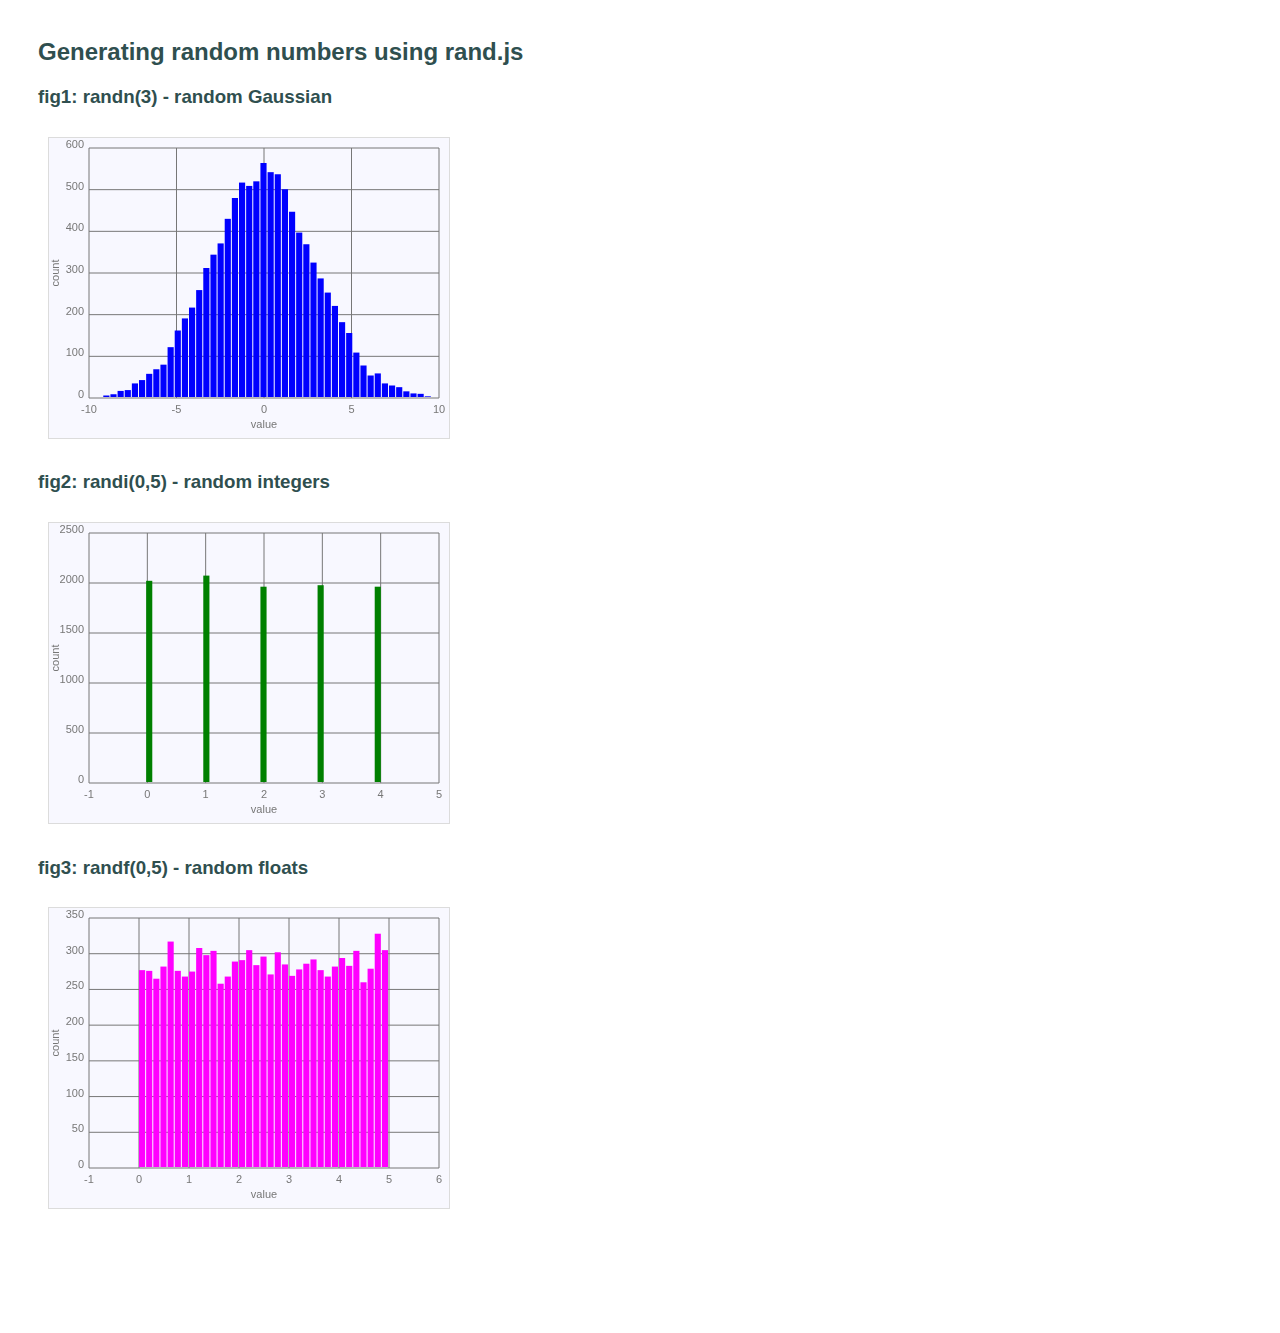
==== rand_demo.html @ ff7e52e5 "Create rand_demo.html" ====
<!DOCTYPE html>
<html>

<head>
  <meta charset="utf-8">
  <meta name="viewport" content="width=device-width">
  <script src="mplot.js"></script>
  <script src="rand.js"></script>
  <script src="util.js"></script>
  <title>Random numbers</title>
  <style>
    body {
      font-family: Arial, sans-serif;
      color: darkSlateGrey;
    }

    canvas {
      border: 1px solid gainsboro;
      margin: 10px;
    }

    #wrap {
      padding: 10px;
      width: 800px;
      margin-left: 20px;
      margin-bottom: 100px;
    }
  </style>

  <script>
    function setup() {
      var y = [];
      var N = 10000;

      figure(1);
      for (i = 0; i < N; i++) y[i] = randn(3);
      var bins = linspace(-10, 10);
      result = hist(y, bins);
      plot(result.bins, result.counts, 'b|');
      xlabel('value');
      ylabel('count');

      figure(2);
      for (i = 0; i < N; i++)y[i] = randi(0, 5);
      bins = linspace(-1, 5);
      result = hist(y, bins);
      plot(result.bins, result.counts, 'g|');
      xlabel('value');
      ylabel('count');

      figure(3);
      for (i = 0; i < N; i++)y[i] = randf(0, 5);
      bins = linspace(-1, 6);
      result = hist(y, bins);
      plot(result.bins, result.counts, 'm|');
      xlabel('value');
      ylabel('count');
    }
  </script>
</head>

<body onload="setup()">
  <div id="wrap">
    <h2>Generating random numbers using rand.js</h2>
    <h3>fig1: randn(3) - random Gaussian</h3>
    <canvas id="fig1" width="400" height="300"></canvas>
    <h3>fig2: randi(0,5) - random integers</h3>
    <canvas id="fig2" width="400" height="300"></canvas>
    <h3>fig3: randf(0,5) - random floats</h3>
    <canvas id="fig3" width="400" height="300"></canvas>
  </div>
</body>

</html>
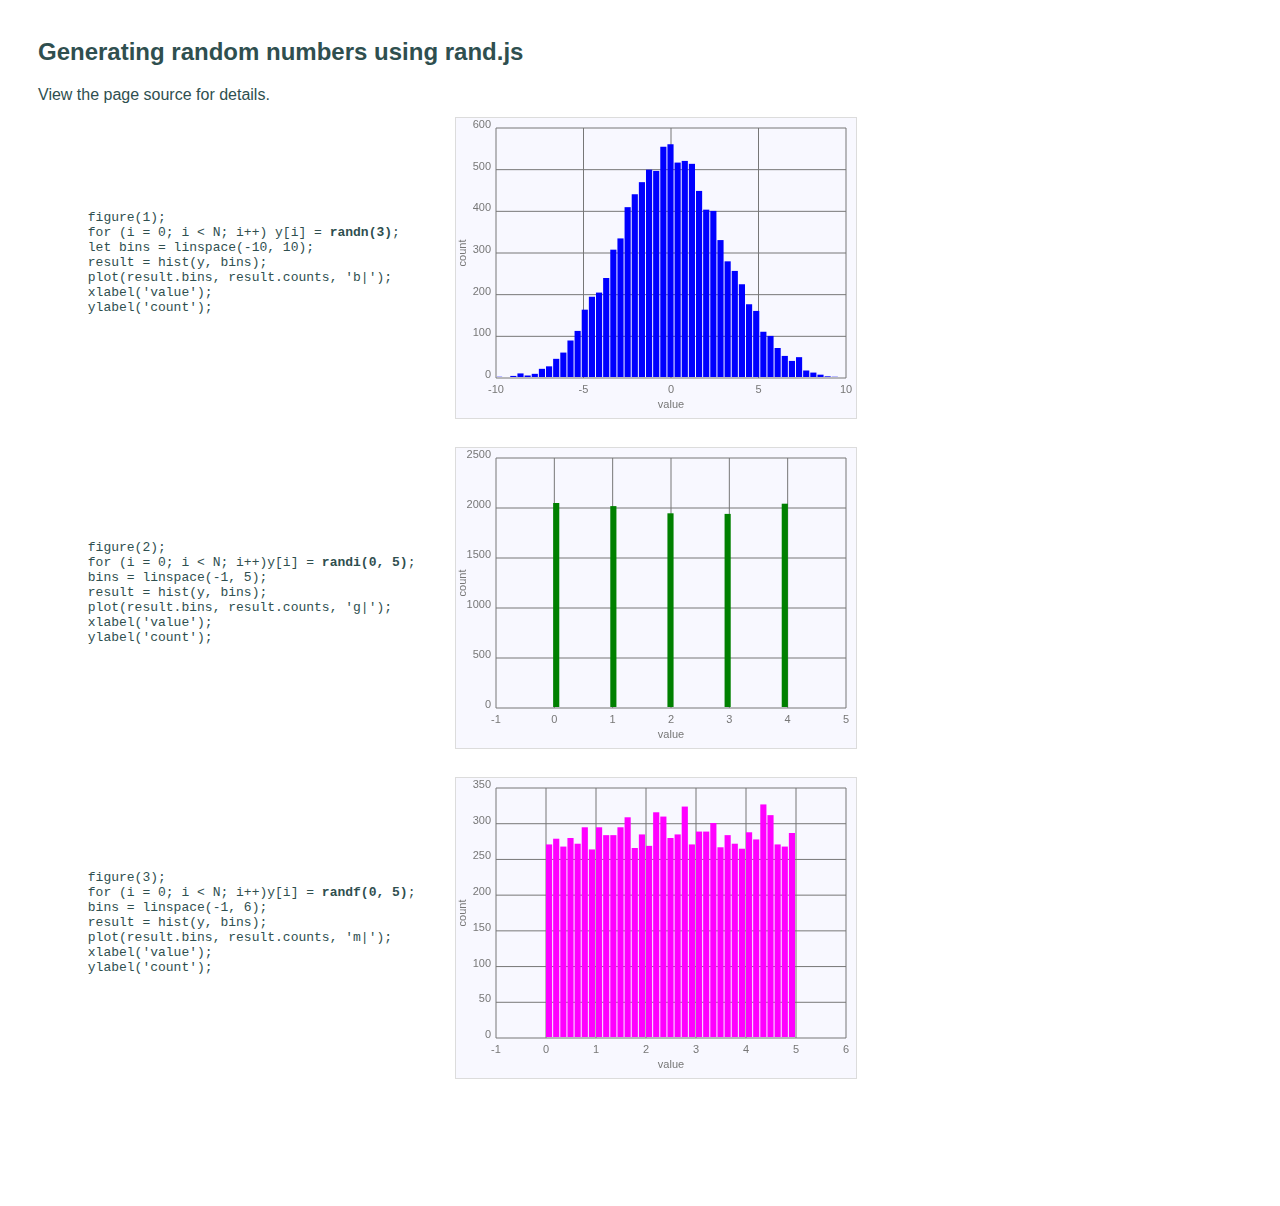
==== commit 9770c56e: "Update rand_demo.html" ====
--- a/rand_demo.html
+++ b/rand_demo.html
@@ -17,6 +17,11 @@
     canvas {
       border: 1px solid gainsboro;
       margin: 10px;
+    }
+
+    td {
+    min-width: 400px
+      
     }
 
     #wrap {
@@ -62,13 +67,51 @@
 <body onload="setup()">
   <div id="wrap">
     <h2>Generating random numbers using rand.js</h2>
-    <h3>fig1: randn(3) - random Gaussian</h3>
+    View the page source for details.
+    <table>
+    <tr>
+    <td>
+    <pre>
+      figure(1);
+      for (i = 0; i < N; i++) y[i] = <b>randn(3)</b>;
+      let bins = linspace(-10, 10);
+      result = hist(y, bins);
+      plot(result.bins, result.counts, 'b|');
+      xlabel('value');
+      ylabel('count');
+    </pre>
+    </td><td>
     <canvas id="fig1" width="400" height="300"></canvas>
-    <h3>fig2: randi(0,5) - random integers</h3>
+    </td></tr>
+    <tr>
+    <td>
+    <pre>
+      figure(2);
+      for (i = 0; i < N; i++)y[i] = <b>randi(0, 5)</b>;
+      bins = linspace(-1, 5);
+      result = hist(y, bins);
+      plot(result.bins, result.counts, 'g|');
+      xlabel('value');
+      ylabel('count');
+    </pre>
+    </td><td>
     <canvas id="fig2" width="400" height="300"></canvas>
-    <h3>fig3: randf(0,5) - random floats</h3>
+    </td></tr>
+    <tr>
+    <td>
+    <pre>
+      figure(3);
+      for (i = 0; i < N; i++)y[i] = <b>randf(0, 5)</b>;
+      bins = linspace(-1, 6);
+      result = hist(y, bins);
+      plot(result.bins, result.counts, 'm|');
+      xlabel('value');
+      ylabel('count');
+    </pre>
+    </td><td>
     <canvas id="fig3" width="400" height="300"></canvas>
+    </td></tr>
+    </table>
   </div>
 </body>
-
-</html>+</html>
